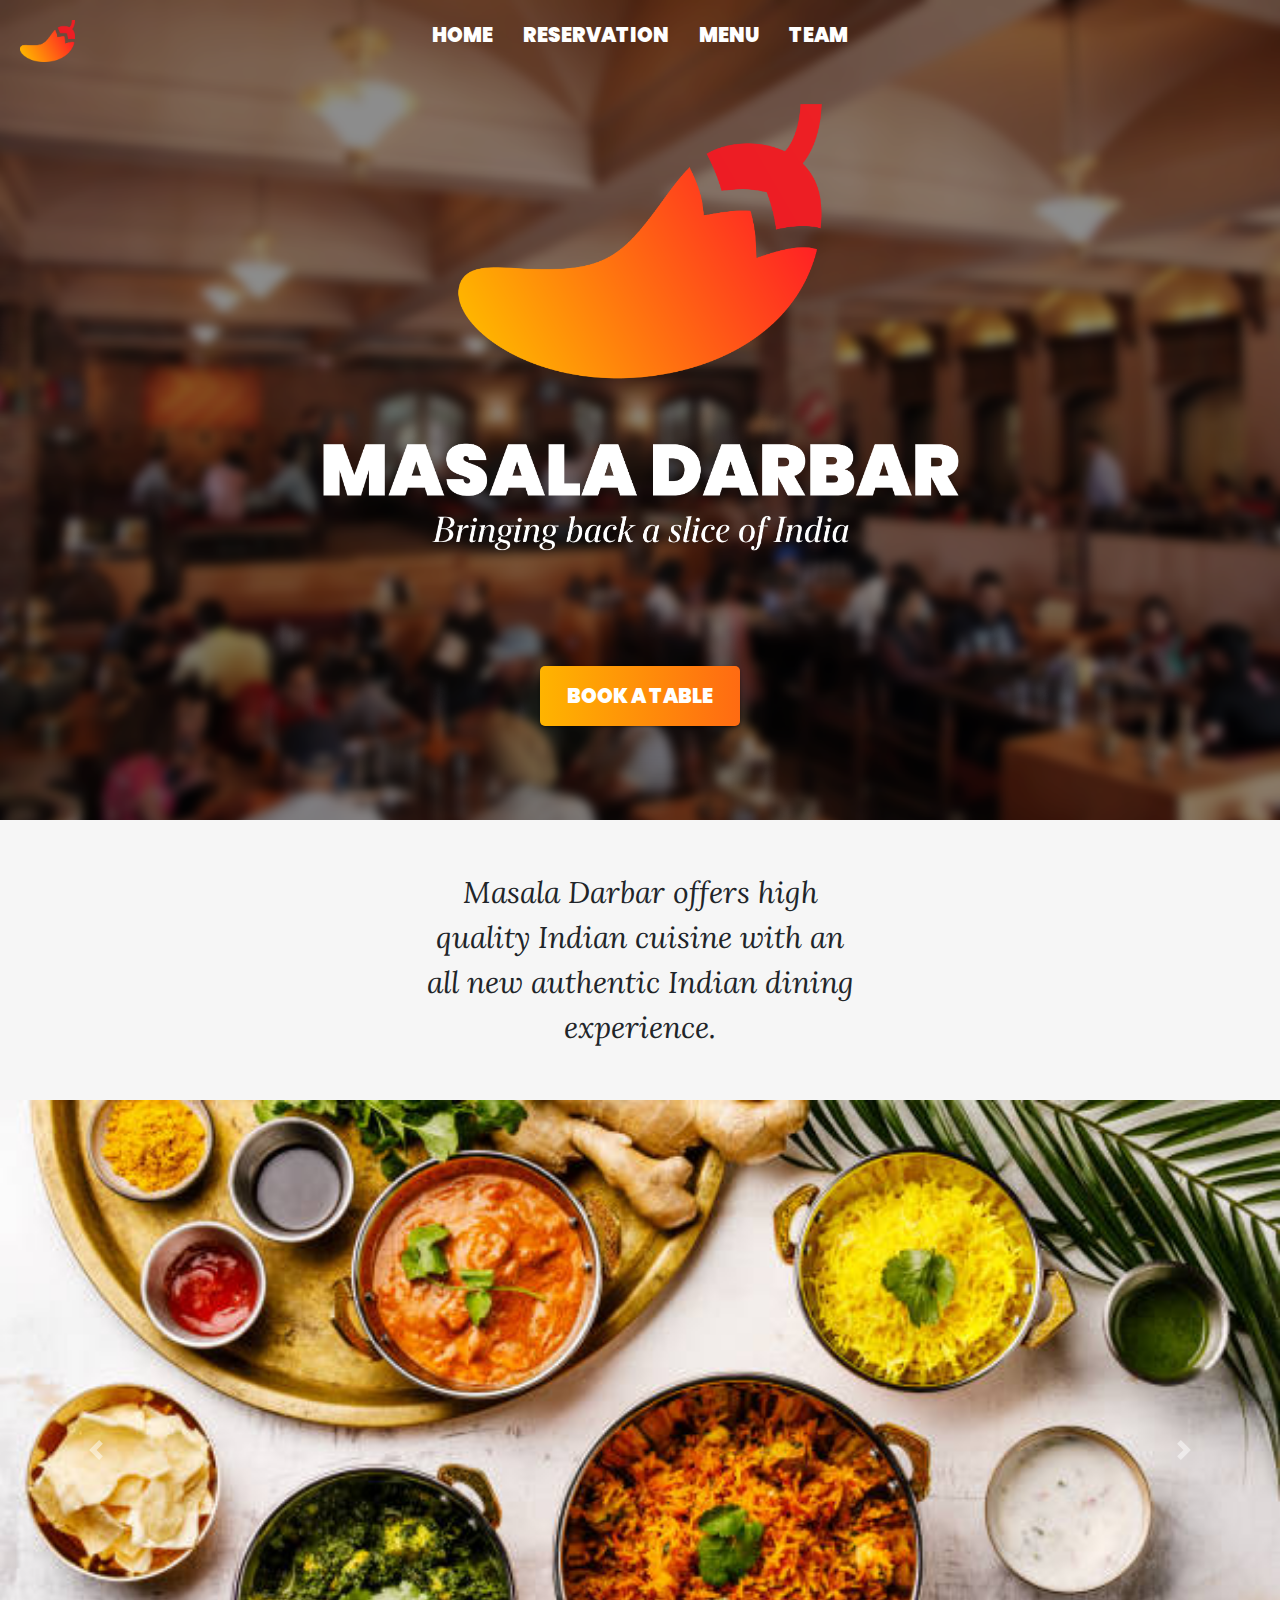
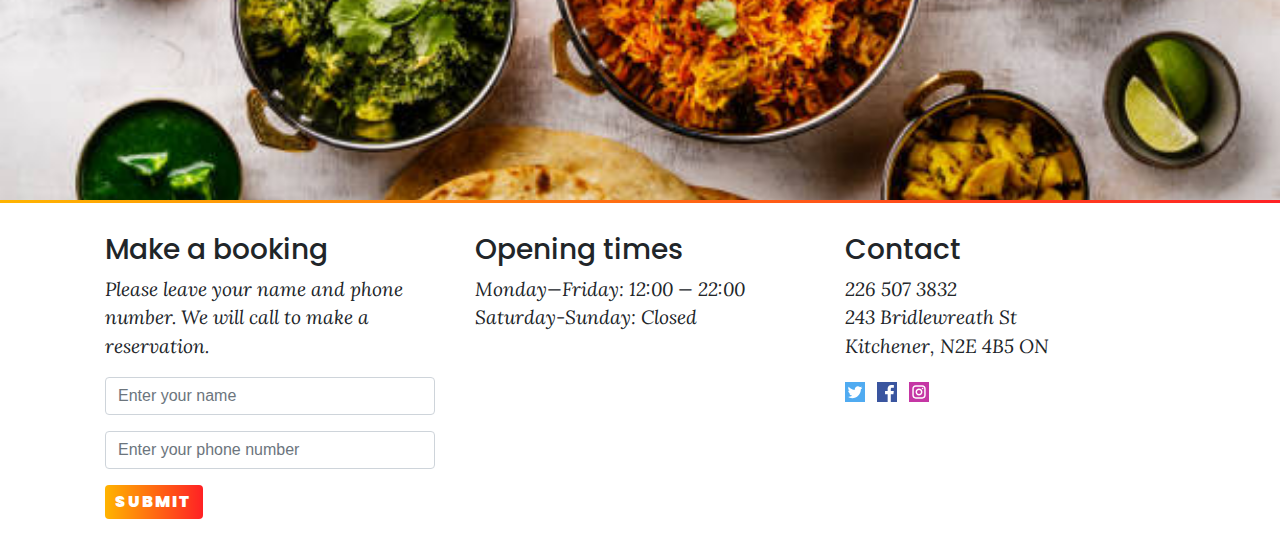
==== index.html @ 1664b4bd "innitial commit" ====
<!DOCTYPE html>
<html lang="en">

<head>
	<!-- Required meta tags -->
	<meta charset="utf-8">
	<meta name="viewport" content="width=device-width, initial-scale=1, shrink-to-fit=no">

	<link rel="stylesheet" href="main.css">
	<!-- Bootstrap CSS -->
	<link rel="stylesheet" href="https://stackpath.bootstrapcdn.com/bootstrap/4.3.1/css/bootstrap.min.css" integrity="sha384-ggOyR0iXCbMQv3Xipma34MD+dH/1fQ784/j6cY/iJTQUOhcWr7x9JvoRxT2MZw1T"
	 crossorigin="anonymous">

	<title>Masala Darbar</title>
  <link rel="shortcut icon" type="image/png" href="img/favicon.png">
  <link rel="stylesheet" 
</head>

<body>


	<nav>
		<ul class="nav-flex-row">
			<li class="nav-item">
				<a href="index.html" class="homenav">Home</a>
			</li>
			<li class="nav-item">
				<a href="reservation.html" class="reservationnav">Reservation</a>
        
			</li>
			<li class="nav-item">
				<a href="menu.html" class="menunav">Menu</a>
			</li>
			<li class="nav-item">
				<a href="team.html" class="teamnav">Team</a>
			</li>
		</ul>
    
	</nav>

	<section class="section-intro">
		<header>

			<img src="img/MasalaDarbarLogoWhite.png" class="logo"> 
    <div id="logoo" style="position:absolute;top:10px;right:0px;width:100px;height:100px"> 

	<img src="img/chili.png" style="width: 55px"> 
 <area shape="rect" coords="0, 0, 100, 100" href="link" alt="alttext">
</div> 
    </header>
    <div class="link-to-book-wrapper">
      <a class="link-to-book" href="reservation.html">Book a table</a>
    </div>
  </section>

  <section class="about-section">
  <article> 
      <p>
       Masala Darbar offers high quality Indian cuisine with an all new authentic Indian dining experience.  
      </p> 
  </article> 
  </section>

  <div id="carouselExampleControls" class="carousel slide" data-ride="carousel">
    <div class="carousel-inner">
      <div class="carousel-item active">
        <img src="img/Carousel/carousel1.jpg" class="d-block w-100" alt="food">
      </div>
      <div class="carousel-item">
        <img src="img/Carousel/carousel2.jpg" class="d-block w-100" alt="food">
      </div>
      <div class="carousel-item">
        <img src="img/Carousel/carousel3.jpg" class="d-block w-100" alt="food">
      </div>
    </div>
    <a class="carousel-control-prev" href="#carouselExampleControls" role="button" data-slide="prev">
      <span class="carousel-control-prev-icon" aria-hidden="true"></span>
      <span class="sr-only">Previous</span>
    </a>
    <a class="carousel-control-next" href="#carouselExampleControls" role="button" data-slide="next">
      <span class="carousel-control-next-icon" aria-hidden="true"></span>
      <span class="sr-only">Next</span>
    </a>
  </div>
  <section class = "line"> 
    
  </section> 

  
  <div class="container">
    <div class="row-flex">
      <div class="flex-column-form">
        <h3>
          Make a booking
        </h3>
      <form class="media-centered">
          <div class="form-group">
            <p>
              Please leave your name and phone number. We will call to make a reservation.
            </p>
            <input type="name" class="form-control" id="exampleInputName1" aria-describedby="nameHelp" placeholder="Enter your name">
          </div>
          <div class="form-group">
            <input type="number" class="form-control" id="exampleInputphoneNumber1" placeholder="Enter your phone number">
          </div>
          <button type="submit" class="btn btn-primary">Submit</button>
      </form>
      </div>
      <div class="opening-time">
        <h3>
          Opening times
        </h3>
        <p>
         <span>Monday—Friday: 12:00 — 22:00</span> 
         <span>Saturday-Sunday: Closed </span>
        </p>
      </div>
      <div class="contact-adress">
        <h3>
          Contact
        </h3>
        <p>
          <span>226 507 3832</span>
          <span>243 Bridlewreath St</span>
          <span>Kitchener, N2E 4B5 ON</span>
        </p>
        <div>
      <div class="btn-group">
        <form action="https://twitter.com/masaladarbarkw">
        <input type="submit" value="" class="twitter" />
       </form>
       <form action="https://www.facebook.com/masaladarbarkw/">
        <input type="submit" value="" class="facebook" />
       </form>
       <form action="https://www.instagram.com/masaladarbarkw/">
        <input type="submit" value="" class="instagram" />
       </form>
      </div>  
    </div>
      </div>
    </div>
    </div>



  <!-- Optional JavaScript -->
  <!-- jQuery first, then Popper.js, then Bootstrap JS -->
  
  <script src="https://code.jquery.com/jquery-3.3.1.slim.min.js" integrity="sha384-q8i/X+965DzO0rT7abK41JStQIAqVgRVzpbzo5smXKp4YfRvH+8abtTE1Pi6jizo" crossorigin="anonymous"></script>
  <script src="https://cdnjs.cloudflare.com/ajax/libs/popper.js/1.14.7/umd/popper.min.js" integrity="sha384-UO2eT0CpHqdSJQ6hJty5KVphtPhzWj9WO1clHTMGa3JDZwrnQq4sF86dIHNDz0W1" crossorigin="anonymous"></script>
  <script src="https://stackpath.bootstrapcdn.com/bootstrap/4.3.1/js/bootstrap.min.js" integrity="sha384-JjSmVgyd0p3pXB1rRibZUAYoIIy6OrQ6VrjIEaFf/nJGzIxFDsf4x0xIM+B07jRM" crossorigin="anonymous"></script>
 
  </body>
  
</html>
---- main.css ----
/*index.html start*/
@import url('https://fonts.googleapis.com/css?family=Big+Shoulders+Text:100,300,400,500,600,700,800,900&display=swap');
@import url(https://fonts.googleapis.com/css?family=Dancing+Script:700);
@import url(https://fonts.googleapis.com/css?family=Crimson+Text:400,600,700,400italic);
@import url('https://fonts.googleapis.com/css2?family=Lora:ital@0;1&family=Poppins:wght@900&display=swap');
/* font-family: 'Big Shoulders Text', cursive; */
 
#logoo{ 
	position:fixed; 
	top:0; 
	left:0; 
  padding-left:20px; 
  padding-top:10px;
  max-width:120px;
  max-height:95px;
  width: auto;
  height: auto;
}
 
 h3{ 
  font-family: 'Poppins';
  font-weight: 900; 
}
p{ 
  font-family: 'Lora';
  font-style: italic;
}

.line { 
  background-image: linear-gradient(to right, #ffb400 0%, #ff2124 100%);
  height: 3px ;
}


.nav-flex-row {
    display: flex;
    flex-direction: row;
    justify-content: center;
    position: absolute;
    z-index: 100;
    left: 0;
    width: 100%;
    padding: 0;
}

.nav-flex-row li {
    text-decoration: none;
    list-style-type: none;
    padding: 20px 15px;
}

.nav-flex-row li a {
    font-family: 'Poppins';
    color: #ffffff;
    font-size: 20px;
    text-transform: uppercase;
    font-weight: 900;
    text-decoration: none;
}

.homenav:hover{
  color:#ffb400; 
  transition: all 0.3s cubic-bezier(.25,.8,.25,1);
}
.reservationnav:hover{
  color:#ff830c; 
  transition: all 0.3s cubic-bezier(.25,.8,.25,1);
}
.menunav:hover{
  color:#ff5218; 
  transition: all 0.3s cubic-bezier(.25,.8,.25,1);
}
.teamnav:hover{
  color:#ff2124; 
  transition: all 0.3s cubic-bezier(.25,.8,.25,1);
}


.section-intro {
    font-family: 'Poppins';
    background-image: url("img/mainbackground.png");
    font-weight: 900;
    height: 820px;
    background-size: cover;
    display: flex;
    flex-direction: column;
    justify-content: center;
    align-items: center;
    color: white; 

}

.section-intro h1 {
    text-align: center;
    color: #ffffff;
    font-size: 4em;
    font-weight: 700;
}

.section-intro header {
    display: flex;
    flex: 4;
    flex-direction: row;
    justify-content: center;
    align-items: center;
}

.link-to-book-wrapper {
    flex: 1;
}

.about-section {
    display: flex;
    align-items: center;
    background-color: #f3f3f3c0;
    padding: 50px 30px;
}

.link-to-book {
  /*  color: #ffffff;
    display: block;
    border: 2px solid #ffffff;
    padding: 5px 10px;*/
    margin: 10px;
    font-family: "Poppins";
    font-weight: 900;
    font-size: 20px;
    padding: 15px;
    text-align: center;
    text-transform: uppercase;
    transition: 0.5s;
    background-size: 200% auto;
    color: white;
    box-shadow: 0 0 20px #eee;
    border-radius: 0px;
    width: 200px;
    box-shadow: 0 1px 3px rgba(0,0,0,0.12), 0 1px 2px rgba(0,0,0,0.24);
    transition: all 0.3s cubic-bezier(.25,.8,.25,1);
    cursor: pointer;
    display: inline-block;
    border-radius: 5px;
    background-image: linear-gradient(to right, #ffb400 0%, #ff2124 100%);
}

a.link-to-book:hover {
   /* background-color: linear-gradient( #ffb400, #ff2124);
    color: #95999e;
    text-decoration: none;*/
    box-shadow: 0 10px 20px rgba(0,0,0,0.19), 0 6px 6px rgba(0,0,0,0.23);
    margin: 8px 10px 12px;
   background-position: right center; 
   color: black;
    text-decoration: none;
}

.about-section p,
.about-section h3,
.about-section article {
    text-align: center;
    justify-items: center;
    width: 60%;
    margin: auto;
    font-family: 'Lora';
    font-size: 30px;
    font-style: italic;
} 
.carousel-inner {
    height: 700px;
}

.row-flex {
    display: flex;
    flex-direction: row;
}

.flex-column-form {
    display: flex;
    flex-direction: column;
    flex: 1;
    margin: 30px 20px;
}

.btn.btn-primary {
    font-family: "Poppins";
    font-weight: 900;
    color: #ffffff;
    background-color: #95999e;
    background-image: linear-gradient(to right, #ffb400 0%, #ff2124 100%);
    text-transform: uppercase;
    font-size: 16px;
    padding: 5px 10px;
    letter-spacing: 2px;
    border: 0;
}

.btn.btn-primary:hover {
       box-shadow: 0 10px 20px rgba(0,0,0,0.19), 0 6px 6px rgba(0,0,0,0.23);
    margibackground-position: right center; 
    
}
.opening-time,
.contact-adress {
    flex: 1;
    margin: 30px 20px;
    font-size: 1.2em;
}

.form-group p {
    font-size: 1.2em;
}

.opening-time p span,
.contact-adress p span {
    display: block;
}

@media (min-width:577px) and (max-width: 800px) {

    .section-intro {
        height: 500px;
    }

    .about-section p,
    .about-section h3 {
        font-size: 20px;
    }

    .carousel-inner {
        height: auto;
    }

    .row-flex {
        display: flex;
        flex-direction: column;
    }
}

@media screen and (max-width: 576px) {
    .section-intro {
        height: 300px;
    }

    .about-section {
        padding: 30px;
    }

    .section-intro h1 {
        font-size: 2em;
    }

    .about-section p,
    .about-section h3 {
        font-size: 15px;
    }

    .carousel-inner {
        height: auto;
    }

    .row-flex {
        display: flex;
        flex-direction: column;
    }

    .row-flex h3 {
        font-size: 25px;
        text-align: center;
        font-weight: 900;
    }

    .form-group p {
        font-size: 15px;
    }
    .opening-time h3{
      font-weight:900;
    }

    .opening-time p span,
    .contact-adress p span {
        font-size: 15px;
        text-align: center;
    }

}
.logo{ 
  display: block;
  margin-left: auto;
  margin-right: auto;
  width: 50%;
}
/*index html ends


/*reservation.html starts*/

.form-group {
    margin-bottom:24px;
}
.form-control[disabled],.form-control[readonly],fieldset[disabled] .form-control {
    cursor:not-allowed;
    background-color: transparent;
}
.form-control {
    height:38px;
    font-size:14px;
    vertical-align:middle;
    background-color:transparent;
    -webkit-border-radius:2px;
    -webkit-border-radius:2px;
    -moz-border-radius:2px;
    border-radius:2px;
    -webkit-box-shadow:none !important;
    -moz-box-shadow:none !important;
    box-shadow:none !important;
    -webkit-transition:none !important;
    -moz-transition:none !important;
    -o-transition:none !important;
    transition:none !important;
}

.form p {
    margin: 10px 0 30px 0;
}

.section-title text-center {
  font-family: 'Poppins';
  font-weight: 900;
}
.section-reservation {
    font-family: 'Poppins';
    background-image: url("img/reservation.jpg");
    font-weight: 900;
    height: 300px;
    background-size: cover;
    display: flex;
    flex-direction: column;
    justify-content: center;
    align-items: center;
    color: white; 
   
}
.section-reservation h1 {
text-align: center; 
font-weight: 900;
}

.section-reservation h2 {
  text-align: center; 
  font-family: 'Lora';
  font-style: italic;
}
.empty{ 
  background-image: white;
  height: 50px;
}

.form-group h4{
  font-family: 'Poppins';
  font-weight: 900;
}
h4{ 
  font-family: 'Poppins';
  font-weight: 10;
}

.submit {
  /*  color: #ffffff;
    display: block;
    border: 2px solid #ffffff;
    padding: 5px 10px;*/
    margin: 10px;
    font-family: "Poppins";
    font-weight: 900;
    font-size: 20px;
    padding: 15px;
    text-align: center;
    text-transform: uppercase;
    transition: 0.5s;
    background-size: 100%;
    color: white;
    box-shadow: 0 0 20px #eee;
    border-radius: 0px;
    width: 150px;
    box-shadow: 0 1px 3px rgba(0,0,0,0.12), 0 1px 2px rgba(0,0,0,0.24);
    transition: all 0.3s cubic-bezier(.25,.8,.25,1);
    cursor: pointer;
    display: inline-block;
    border-radius: 5px;
    background-image: linear-gradient(to right, #ffb400 0%, #ff2124 100%);
}

a.submit:hover {
   /* background-color: linear-gradient( #ffb400, #ff2124);
    color: #95999e;
    text-decoration: none;*/
    box-shadow: 0 10px 20px rgba(0,0,0,0.19), 0 6px 6px rgba(0,0,0,0.23);
    margin: 8px 10px 12px;
   background-position: right center; 
   color: black;
    text-decoration: none;
}
.sr-only label{
  font-family: 'Lora';
  font-style: italic;
}

/*resertvation.html ends*/

/*menu starts*/

/*team starts*/
@import url(https://fonts.googleapis.com/css?family=Source+Sans+Pro:400,200,200italic,300,300italic,400italic,600,600italic,700,700italic,900,900italic);*/


.heading-title {
    margin-bottom: 100px;
}
.text-center {
    text-align: center;
}
.heading-title h3 {
    margin-bottom: 0;
    letter-spacing: 2px;
    font-weight: normal;
}
.p-top-30 {
    padding-top: 30px;
}
.half-txt {
    width: 60%;
    margin: 0 auto;
    display: inline-block;
    line-height: 25px;
    color: #7e7e7e;
}
.text-uppercase {
    text-transform: uppercase;
}

.team-member, .team-member .team-img {
    position: relative;
}
.team-member {
    overflow: hidden;
}
.team-member, .team-member .team-img {
    position: relative;
}

.team-hover {
    position: absolute;
    top: 0;
    left: 0;
    bottom: 0;
    right: 0;
    margin: 0;
    border: 20px solid rgba(0, 0, 0, 0.1);
    background-color: rgba(255, 255, 255, 0.90);
    opacity: 0;
    -webkit-transition: all 0.3s;
    transition: all 0.3s;
}
.team-member:hover .team-hover .desk {
    top: 35%;
}
.team-member:hover .team-hover, .team-member:hover .team-hover .desk, .team-member:hover .team-hover .s-link {
    opacity: 1;
}
.team-hover .desk {
    position: absolute;
    top: 0%;
    width: 100%;
    opacity: 0;
    -webkit-transform: translateY(-55%);
    -ms-transform: translateY(-55%);
    transform: translateY(-55%);
    -webkit-transition: all 0.3s 0.2s;
    transition: all 0.3s 0.2s;
    padding: 0 20px;
}
.desk, .desk h4, .team-hover .s-link a {
    text-align: center;
    color: #222;
}
.team-member:hover .team-hover .s-link {
    bottom: 10%;
}
.team-member:hover .team-hover, .team-member:hover .team-hover .desk, .team-member:hover .team-hover .s-link {
    opacity: 1;
}
.team-hover .s-link {
    position: absolute;
    bottom: 0;
    width: 100%;
    opacity: 0;
    text-align: center;
    -webkit-transform: translateY(45%);
    -ms-transform: translateY(45%);
    transform: translateY(45%);
    -webkit-transition: all 0.3s 0.2s;
    transition: all 0.3s 0.2s;
    font-size: 35px;
}
.desk, .desk h4, .team-hover .s-link a {
    text-align: center;
    color: #222;
}
.team-member .s-link a {
    margin: 0 10px;
    color: #333;
    font-size: 16px;
}
.team-title {
    position: static;
    padding: 20px 0;
    display: inline-block;
    letter-spacing: 2px;
    width: 100%;
}
.team-title h5 {
    margin-bottom: 0px;
    display: block;
    text-transform: uppercase;
    font-family: 'Poppins';
    font-weight: 900;
    color: black
}
.team-title span {
    font-size: 12px;
    color: #a5a5a5;
    letter-spacing: 1px;
    font-family: 'Lora';
    font-style: italic;
}

.section-team {
    font-family: 'Poppins';
    background-image: url("img/team.jpg");
    font-weight: 900;
    height: 300px;
    background-size: cover;
    display: flex;
    flex-direction: column;
    justify-content: center;
    align-items: center;
    color: white; 
   
}
.section-team h1 {
text-align: center; 
font-weight: 900;
}

.section-team h2 {
  text-align: center; 
  font-family: 'Lora';
  font-style: italic;
}

/* team ends */ 

/*social*/

input.twitter{
    background-image: url(img/twitter.svg); /* 16px x 16px */
    background-color:transparent; /* make the button transparent */
    background-repeat: no-repeat;  /* make the background image appear only once */
    background-position: 0px 0px;  /* equivalent to 'top left' */
    border: none;           /* assuming we don't want any borders */
    cursor: pointer;        /* make the cursor like hovering over an <a> element */
    height: 20px;           /* make this the size of your image */
    padding-left: 16px;     /* make text start to the right of the image */
    vertical-align: middle; /* align the text vertically centered */
    position: relative;
    padding-right: 16px;
}

input.facebook{
    background-image: url(img/facebook.svg); /* 16px x 16px */
    background-color:transparent; /* make the button transparent */
    background-repeat: no-repeat;  /* make the background image appear only once */
    background-position: 0px 0px;  /* equivalent to 'top left' */
    border: none;           /* assuming we don't want any borders */
    cursor: pointer;        /* make the cursor like hovering over an <a> element */
    height: 20px;           /* make this the size of your image */
    padding-left: 16px;     /* make text start to the right of the image */
    vertical-align: middle; /* align the text vertically centered */
    position: relative;
    padding-right: 16px;
    
}

input.instagram{
    background-image: url(img/instagram.svg); /* 16px x 16px */
    background-color:transparent; /* make the button transparent */
    background-repeat: no-repeat;  /* make the background image appear only once */
    background-position: 0px 0px;  /* equivalent to 'top left' */
    border: none;           /* assuming we don't want any borders */
    cursor: pointer;        /* make the cursor like hovering over an <a> element */
    height: 20px;           /* make this the size of your image */
    padding-left: 16px;     /* make text start to the right of the image */
    vertical-align: middle; /* align the text vertically centered */
    position: relative;
    padding-right: 16px;
}

.btn-group { 
  
}
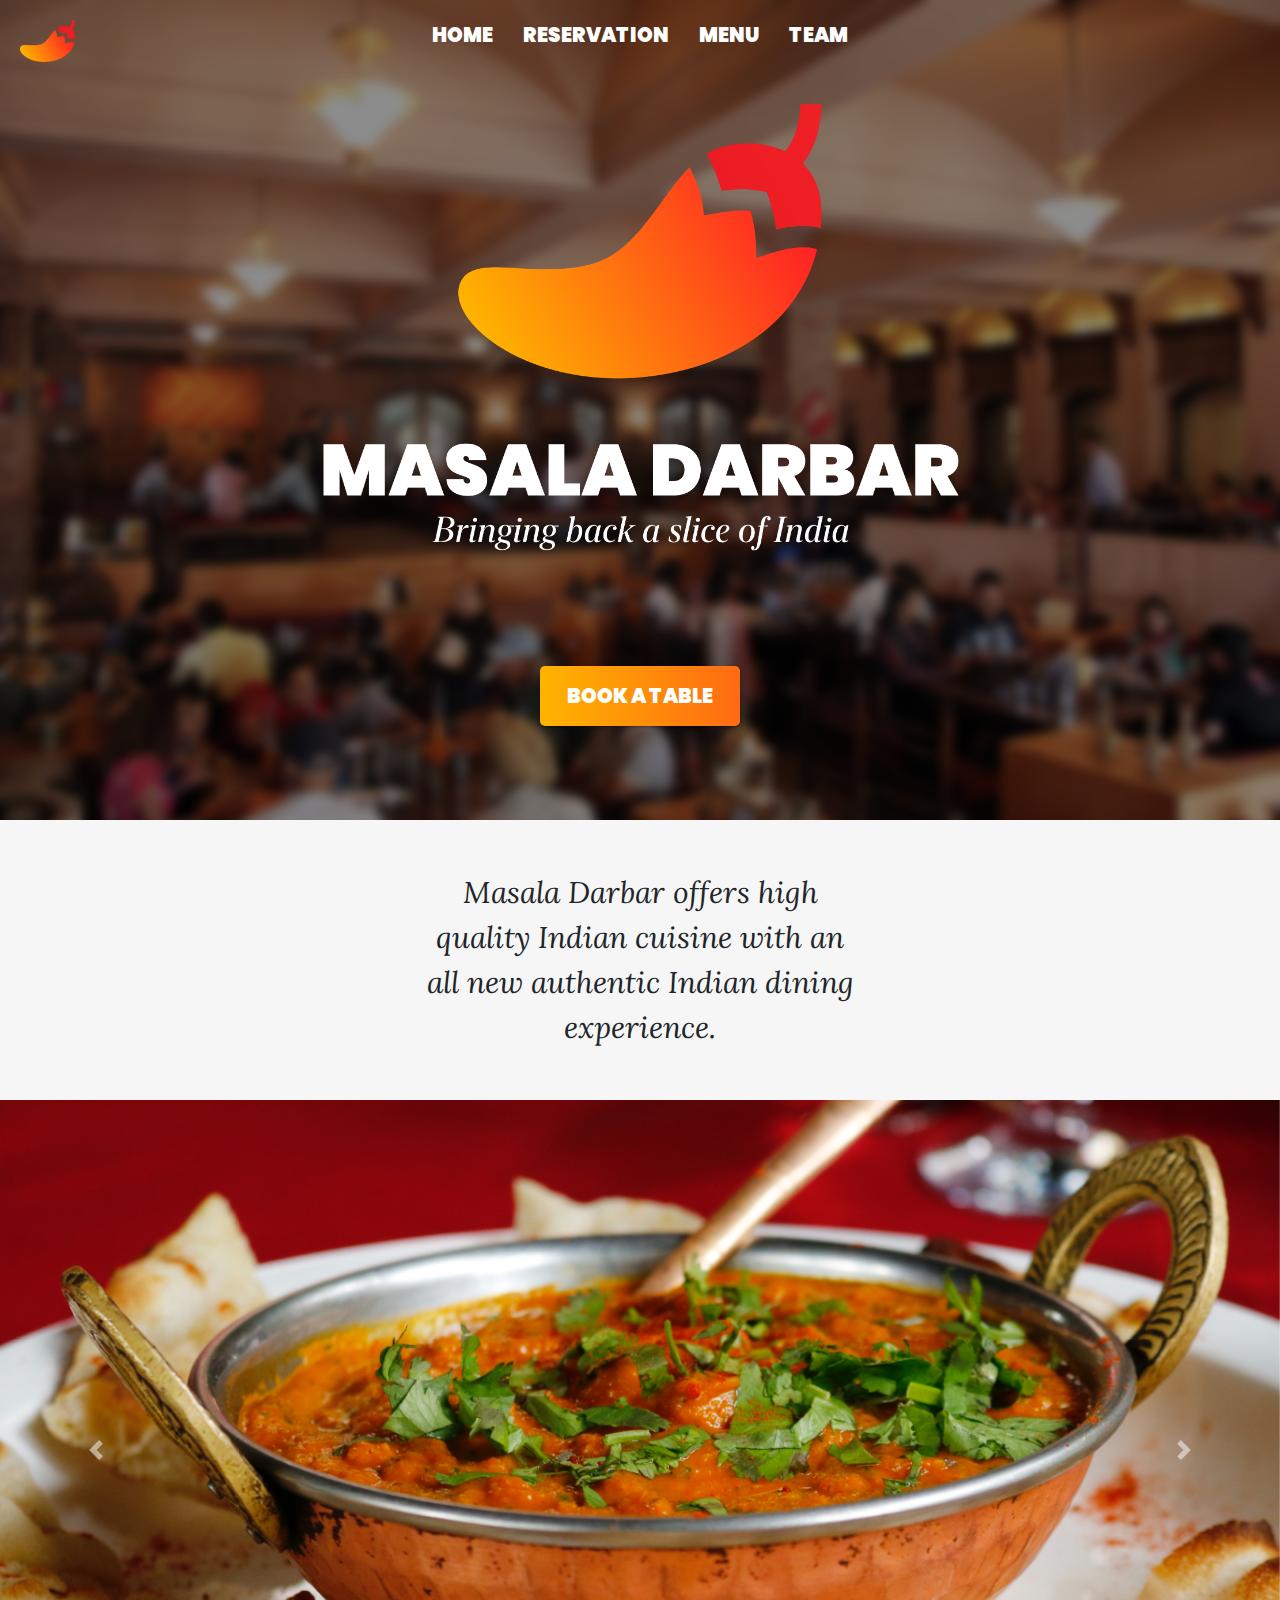
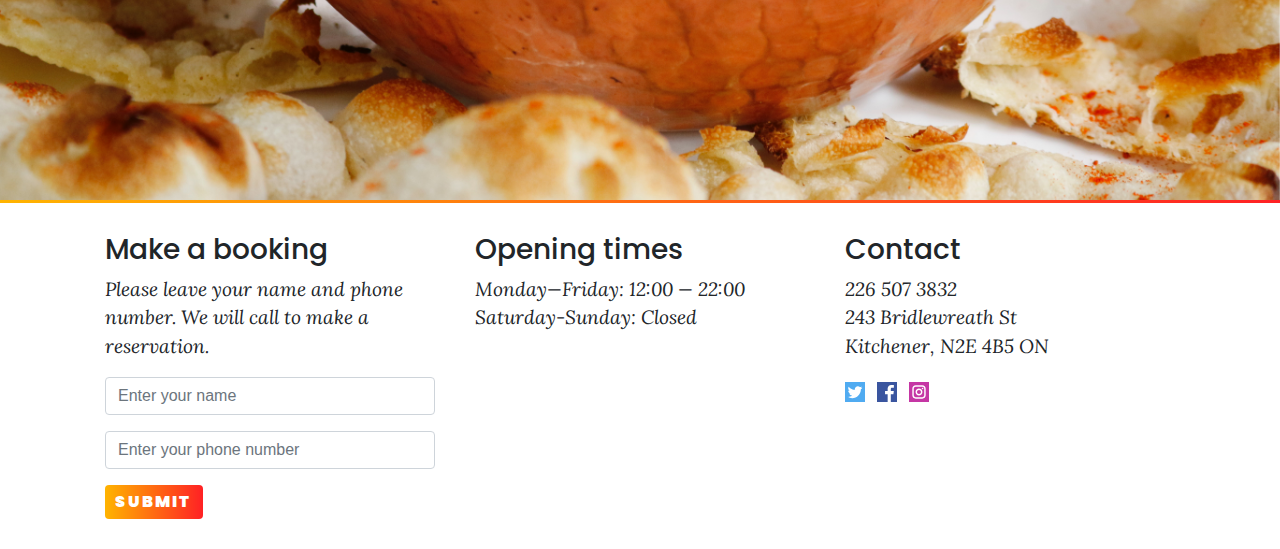
==== commit 677ace1d: "Update index.html" ====
--- a/index.html
+++ b/index.html
@@ -64,13 +64,13 @@
   <div id="carouselExampleControls" class="carousel slide" data-ride="carousel">
     <div class="carousel-inner">
       <div class="carousel-item active">
-        <img src="img/Carousel/carousel1.jpg" class="d-block w-100" alt="food">
+        <img src="img/Carousel/carousel1.jpeg" class="d-block w-100" alt="food">
       </div>
       <div class="carousel-item">
-        <img src="img/Carousel/carousel2.jpg" class="d-block w-100" alt="food">
+        <img src="img/Carousel/carousel2.jpeg" class="d-block w-100" alt="food">
       </div>
       <div class="carousel-item">
-        <img src="img/Carousel/carousel3.jpg" class="d-block w-100" alt="food">
+        <img src="img/Carousel/carousel3.jpeg" class="d-block w-100" alt="food">
       </div>
     </div>
     <a class="carousel-control-prev" href="#carouselExampleControls" role="button" data-slide="prev">
@@ -152,4 +152,4 @@
  
   </body>
   
-</html> +</html> 
